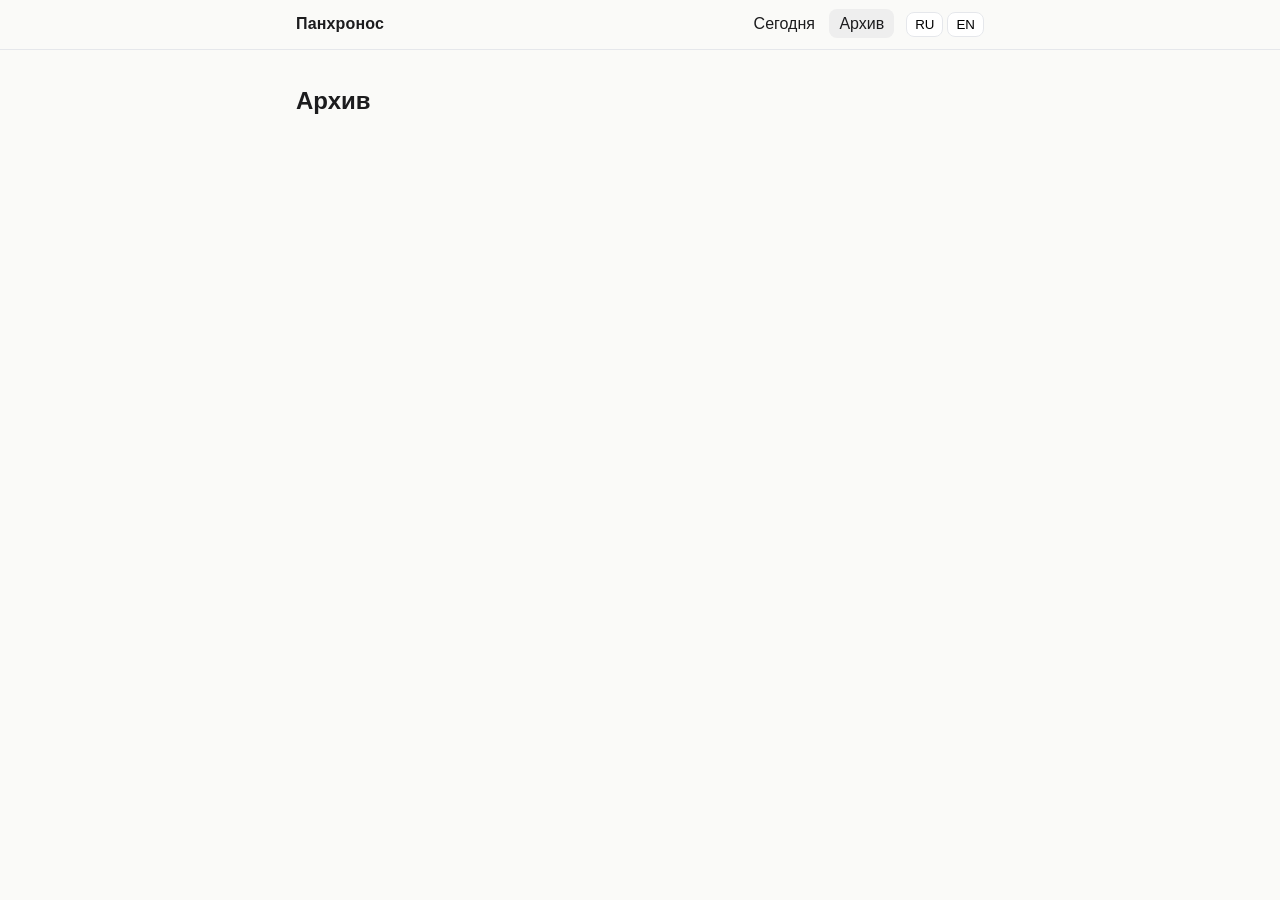
==== archive.html @ 98a526c9 "Panchronos MVP: diary Answer-Thought-Question, lag N-14, Supabase, RU/EN" ====
<!doctype html>
<html lang="ru">
<head>
  <meta charset="utf-8" />
  <meta name="viewport" content="width=device-width, initial-scale=1" />
  <title>Панхронос — Архив</title>
  <link rel="stylesheet" href="./styles.css" />
</head>
<body data-page="archive">
  <header class="topbar">
    <div class="topbar-inner">
      <a class="brand" href="./index.html" data-i18n="app.name">Панхронос</a>
      <nav class="nav">
        <a href="./index.html" data-i18n="nav.write">Сегодня</a>
        <a href="./archive.html" class="active" data-i18n="nav.archive">Архив</a>
      </nav>
      <div class="lang-switch">
        <button type="button" data-lang="ru">RU</button>
        <button type="button" data-lang="en">EN</button>
      </div>
      <button type="button" id="logoutBtn" class="linklike" data-i18n="nav.logout" hidden>Выйти</button>
    </div>
  </header>

  <main>
    <h1 data-i18n="archive.title">Архив</h1>
    <div id="notice"></div>
    <div id="archiveList"></div>
  </main>

  <script src="./config.js"></script>
  <script type="module" src="./app.js"></script>
</body>
</html>
---- styles.css ----
/* Панхронос MVP: минимальный чистый UI, адаптив ПК + телефон. */

:root {
  --bg: #fafaf8;
  --card: #ffffff;
  --ink: #1c1c1e;
  --muted: #6b7280;
  --line: #e5e7eb;
  --accent: #111827;
  --radius: 12px;
}

* { box-sizing: border-box; }

body {
  margin: 0;
  background: var(--bg);
  color: var(--ink);
  font-family: -apple-system, BlinkMacSystemFont, "Segoe UI", Roboto, Inter, Arial, sans-serif;
  line-height: 1.55;
}

.topbar {
  position: sticky;
  top: 0;
  z-index: 10;
  background: rgba(250, 250, 248, 0.92);
  backdrop-filter: blur(6px);
  border-bottom: 1px solid var(--line);
}

.topbar-inner {
  max-width: 720px;
  margin: 0 auto;
  padding: 12px 16px;
  display: flex;
  align-items: center;
  gap: 12px;
}

.brand {
  font-weight: 700;
  letter-spacing: 0.01em;
  text-decoration: none;
  color: var(--ink);
  margin-right: auto;
}

.nav a {
  color: var(--ink);
  text-decoration: none;
  padding: 6px 10px;
  border-radius: 8px;
}

.nav a.active, .nav a:hover { background: #eee; }

.lang-switch { display: flex; gap: 4px; align-items: center; }
.lang-switch button {
  border: 1px solid var(--line);
  background: var(--card);
  border-radius: 8px;
  padding: 4px 8px;
  cursor: pointer;
}
.lang-switch button.active { background: var(--accent); color: #fff; border-color: var(--accent); }

main {
  max-width: 720px;
  margin: 0 auto;
  padding: 24px 16px 64px;
}

.card {
  background: var(--card);
  border: 1px solid var(--line);
  border-radius: var(--radius);
  padding: 18px;
  margin: 14px 0;
}

.muted { color: var(--muted); }
.small { font-size: 0.9em; }

h1 { font-size: 1.5rem; margin: 8px 0 4px; }
h2 { font-size: 1.1rem; margin: 0 0 8px; }

label { display: block; font-weight: 600; margin: 14px 0 6px; }

textarea, input[type="email"], input[type="password"] {
  width: 100%;
  border: 1px solid var(--line);
  border-radius: 10px;
  padding: 10px 12px;
  font: inherit;
  background: #fff;
  color: var(--ink);
}

textarea { min-height: 110px; resize: vertical; }
textarea:disabled { background: #f3f4f6; color: #9ca3af; }

button.primary {
  background: var(--accent);
  color: #fff;
  border: none;
  border-radius: 10px;
  padding: 10px 16px;
  font: inherit;
  cursor: pointer;
  margin-top: 14px;
}
button.primary:disabled { opacity: 0.5; cursor: default; }
button.linklike {
  background: none; border: none; padding: 0;
  color: var(--ink); text-decoration: underline; cursor: pointer; font: inherit;
}

.tabs { display: flex; gap: 8px; margin: 12px 0; }
.tabs button {
  border: 1px solid var(--line);
  background: #fff;
  border-radius: 999px;
  padding: 6px 12px;
  cursor: pointer;
  font: inherit;
}
.tabs button.active { background: var(--accent); color: #fff; border-color: var(--accent); }

.context {
  border-left: 3px solid var(--line);
  padding: 8px 12px;
  margin: 10px 0;
  background: #f9fafb;
  border-radius: 0 8px 8px 0;
  white-space: pre-wrap;
}

.entry p { margin: 0 0 0.9em; white-space: pre-wrap; }
.entry p:last-child { margin-bottom: 0; }

.notice { padding: 10px 12px; border-radius: 10px; background: #f3f4f6; margin: 12px 0; }
.notice.error { background: #fef2f2; border: 1px solid #fecaca; }
.notice.ok { background: #f0fdf4; border: 1px solid #bbf7d0; }

.row { display: flex; gap: 10px; align-items: center; flex-wrap: wrap; }

@media (max-width: 560px) {
  main { padding: 16px 12px 48px; }
  h1 { font-size: 1.3rem; }
  .topbar-inner { padding: 10px 12px; }
}
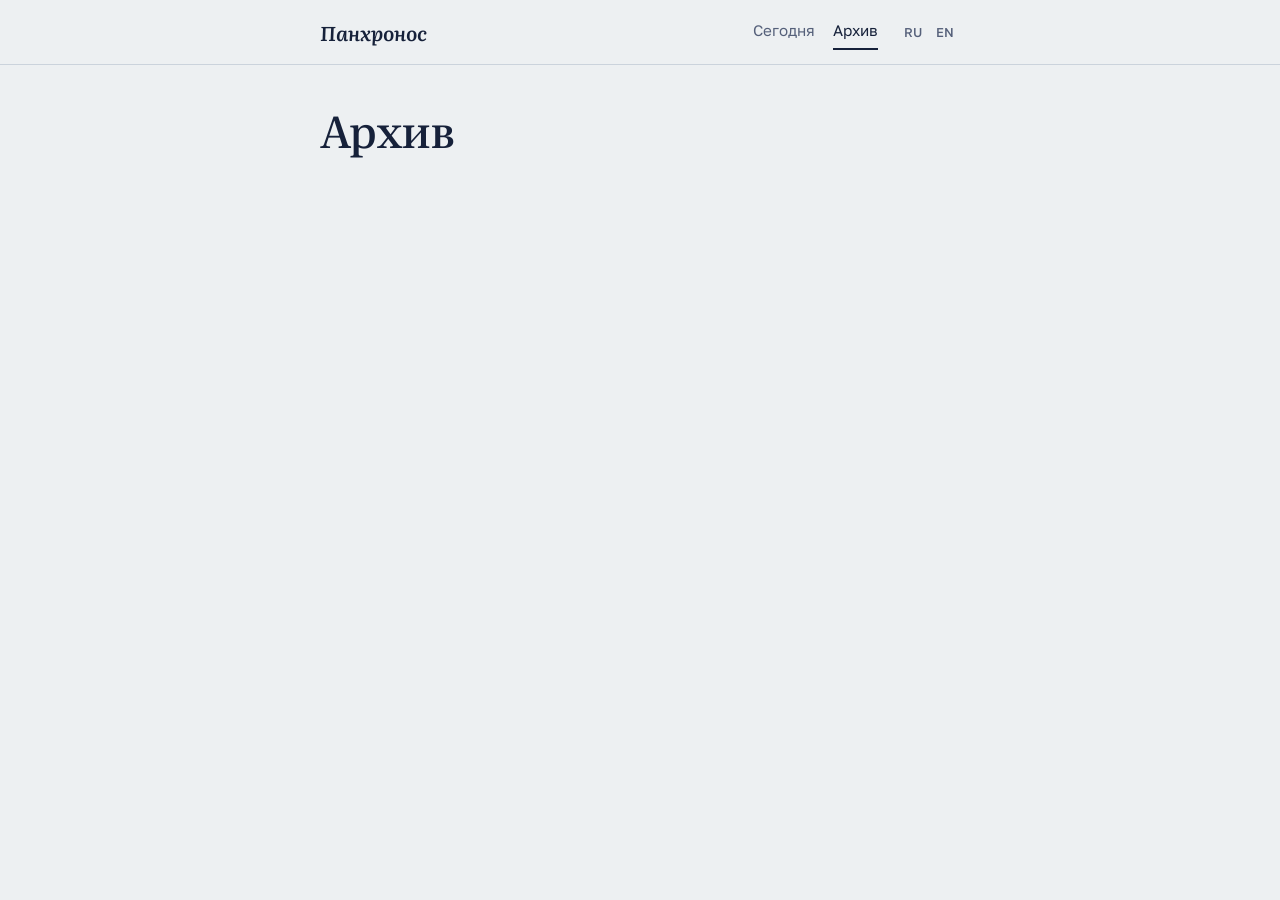
==== commit 1f1aac81: "Redesign: three times (past/present/future), lag rail, serif typography, dark mode" ====
--- a/archive.html
+++ b/archive.html
@@ -4,6 +4,11 @@
   <meta charset="utf-8" />
   <meta name="viewport" content="width=device-width, initial-scale=1" />
   <title>Панхронос — Архив</title>
+  <meta name="theme-color" content="#edf0f2" media="(prefers-color-scheme: light)" />
+  <meta name="theme-color" content="#10151f" media="(prefers-color-scheme: dark)" />
+  <link rel="preconnect" href="https://fonts.googleapis.com" />
+  <link rel="preconnect" href="https://fonts.gstatic.com" crossorigin />
+  <link href="https://fonts.googleapis.com/css2?family=Golos+Text:wght@400;500;600&family=Literata:ital,opsz,wght@0,7..72,400..600;1,7..72,400..600&display=swap&subset=cyrillic" rel="stylesheet" />
   <link rel="stylesheet" href="./styles.css" />
 </head>
 <body data-page="archive">
@@ -25,7 +30,7 @@
   <main>
     <h1 data-i18n="archive.title">Архив</h1>
     <div id="notice"></div>
-    <div id="archiveList"></div>
+    <div id="archiveList" class="archive-list"></div>
   </main>
 
   <script src="./config.js"></script>
--- a/styles.css
+++ b/styles.css
@@ -1,152 +1,184 @@
-/* Панхронос MVP: минимальный чистый UI, адаптив ПК + телефон. */
+/* Панхронос — три времени: ответ (прошлое), мысль (сейчас), вопрос (будущее). */
 
 :root {
-  --bg: #fafaf8;
-  --card: #ffffff;
-  --ink: #1c1c1e;
-  --muted: #6b7280;
-  --line: #e5e7eb;
-  --accent: #111827;
-  --radius: 12px;
+  --paper: #edf0f2;
+  --sheet: #f8f9fa;
+  --ink: #16213a;
+  --muted: #55607a;
+  --line: #cbd3dc;
+  --past: #2c6e6a;
+  --future: #6d4fa3;
+  --err: #a1262b;
+  --radius: 6px;
+  --serif: "Literata", "Georgia", "Times New Roman", serif;
+  --sans: "Golos Text", system-ui, -apple-system, "Segoe UI", Roboto, Arial, sans-serif;
+  color-scheme: light dark;
+}
+@media (prefers-color-scheme: dark) {
+  :root {
+    --paper: #10151f;
+    --sheet: #171e2b;
+    --ink: #e6eaf2;
+    --muted: #9aa6bd;
+    --line: #2a3446;
+    --past: #62bdb5;
+    --future: #b9a2ec;
+    --err: #ff8f94;
+  }
 }
 
 * { box-sizing: border-box; }
-
+html { -webkit-text-size-adjust: 100%; }
 body {
   margin: 0;
-  background: var(--bg);
+  background: var(--paper);
   color: var(--ink);
-  font-family: -apple-system, BlinkMacSystemFont, "Segoe UI", Roboto, Inter, Arial, sans-serif;
-  line-height: 1.55;
+  font-family: var(--serif);
+  font-size: 1.0625rem;
+  line-height: 1.7;
 }
+:focus-visible { outline: 2px solid var(--past); outline-offset: 3px; }
+.sr-only { position: absolute; width: 1px; height: 1px; overflow: hidden; clip: rect(0 0 0 0); white-space: nowrap; }
 
-.topbar {
-  position: sticky;
-  top: 0;
-  z-index: 10;
-  background: rgba(250, 250, 248, 0.92);
-  backdrop-filter: blur(6px);
-  border-bottom: 1px solid var(--line);
+/* ---------- шапка ---------- */
+.topbar { border-bottom: 1px solid var(--line); font-family: var(--sans); }
+.topbar-inner {
+  max-width: 680px; margin: 0 auto; padding: 14px 20px;
+  display: flex; align-items: center; gap: 20px;
 }
+.brand {
+  margin-right: auto; color: var(--ink); text-decoration: none;
+  font-family: var(--serif); font-style: italic; font-weight: 600; font-size: 1.25rem;
+}
+.nav { display: flex; gap: 18px; }
+.nav a {
+  color: var(--muted); text-decoration: none; font-size: 0.95rem;
+  padding: 4px 0; border-bottom: 2px solid transparent;
+}
+.nav a:hover { color: var(--ink); }
+.nav a.active { color: var(--ink); border-bottom-color: var(--ink); }
+.lang-switch { display: flex; gap: 2px; }
+.lang-switch button {
+  font: 500 0.8rem var(--sans); color: var(--muted); background: none;
+  border: 0; border-radius: 4px; padding: 4px 6px; cursor: pointer;
+}
+.lang-switch button.active { color: var(--paper); background: var(--ink); }
 
-.topbar-inner {
-  max-width: 720px;
-  margin: 0 auto;
-  padding: 12px 16px;
-  display: flex;
-  align-items: center;
-  gap: 12px;
+main { max-width: 680px; margin: 0 auto; padding: 40px 20px 96px; }
+
+/* ---------- типографика ---------- */
+h1 { font-weight: 500; font-size: 2.75rem; line-height: 1.1; letter-spacing: -0.015em; margin: 0 0 28px; }
+h2 { font: 600 0.95rem var(--sans); margin: 0 0 10px; color: var(--muted); }
+p { margin: 0 0 1em; }
+.muted { color: var(--muted); }
+.small { font-size: 0.9rem; font-family: var(--sans); }
+.lede { font-size: 1.75rem; line-height: 1.3; font-weight: 400; max-width: 22ch; margin: 0 0 36px; }
+
+/* секции больше не карточки: страница = лист */
+.card { margin: 0; }
+.card + .card { margin-top: 32px; }
+
+/* ---------- «лаг»: 14 записей между вопросом и ответом ---------- */
+.rail { margin: 0 0 32px; font: 500 0.8rem var(--sans); color: var(--muted); }
+.rail ol { list-style: none; margin: 0 0 8px; padding: 0; display: flex; gap: 6px; }
+.rail li {
+  flex: 1; height: 28px; border-radius: 3px;
+  border: 1.5px solid var(--future); background: transparent;
+  animation: tick 0.4s ease-out both; animation-delay: calc(var(--i) * 28ms);
 }
+.rail li.is-void { border-style: dashed; border-color: var(--line); }
+.rail li.is-answering { background: var(--past); border-color: var(--past); }
+.rail li.is-today { background: var(--future); border-color: var(--future); }
+.rail-ends { display: flex; justify-content: space-between; }
+@keyframes tick { from { transform: scaleY(0.2); opacity: 0; } }
 
-.brand {
-  font-weight: 700;
-  letter-spacing: 0.01em;
-  text-decoration: none;
-  color: var(--ink);
-  margin-right: auto;
-}
-
-.nav a {
-  color: var(--ink);
-  text-decoration: none;
-  padding: 6px 10px;
-  border-radius: 8px;
-}
-
-.nav a.active, .nav a:hover { background: #eee; }
-
-.lang-switch { display: flex; gap: 4px; align-items: center; }
-.lang-switch button {
-  border: 1px solid var(--line);
-  background: var(--card);
-  border-radius: 8px;
-  padding: 4px 8px;
-  cursor: pointer;
-}
-.lang-switch button.active { background: var(--accent); color: #fff; border-color: var(--accent); }
-
-main {
-  max-width: 720px;
-  margin: 0 auto;
-  padding: 24px 16px 64px;
-}
-
-.card {
-  background: var(--card);
-  border: 1px solid var(--line);
-  border-radius: var(--radius);
-  padding: 18px;
-  margin: 14px 0;
-}
-
-.muted { color: var(--muted); }
-.small { font-size: 0.9em; }
-
-h1 { font-size: 1.5rem; margin: 8px 0 4px; }
-h2 { font-size: 1.1rem; margin: 0 0 8px; }
-
-label { display: block; font-weight: 600; margin: 14px 0 6px; }
+/* ---------- форма ---------- */
+.field { margin: 0 0 20px; --tone: var(--ink); }
+.field--past { --tone: var(--past); }
+.field--future { --tone: var(--future); }
+label { display: block; font: 600 0.95rem var(--sans); color: var(--tone, var(--ink)); margin: 0 0 6px; }
+.field label { color: var(--tone); }
 
 textarea, input[type="email"], input[type="password"] {
-  width: 100%;
-  border: 1px solid var(--line);
-  border-radius: 10px;
-  padding: 10px 12px;
-  font: inherit;
-  background: #fff;
-  color: var(--ink);
+  width: 100%; font: inherit; color: var(--ink); background: var(--sheet);
+  border: 1px solid var(--line); border-radius: var(--radius); padding: 12px 14px;
 }
-
-textarea { min-height: 110px; resize: vertical; }
-textarea:disabled { background: #f3f4f6; color: #9ca3af; }
+textarea {
+  min-height: 7.5em; resize: vertical; line-height: 1.65;
+  border-left: 4px solid var(--tone, var(--line));
+  field-sizing: content;
+}
+textarea:focus, input:focus { outline: 2px solid var(--tone, var(--past)); outline-offset: 1px; }
+textarea:disabled {
+  min-height: 3.5em; background: transparent; border-style: dashed;
+  border-left-style: dashed; color: var(--muted); cursor: not-allowed;
+}
+textarea::placeholder, input::placeholder { color: var(--muted); opacity: 0.85; }
+input[type="email"], input[type="password"] { font-family: var(--sans); margin-bottom: 16px; }
 
 button.primary {
-  background: var(--accent);
-  color: #fff;
-  border: none;
-  border-radius: 10px;
-  padding: 10px 16px;
-  font: inherit;
-  cursor: pointer;
-  margin-top: 14px;
+  font: 600 1rem var(--sans); color: var(--paper); background: var(--ink);
+  border: 0; border-radius: var(--radius); padding: 13px 24px; cursor: pointer; margin-top: 8px;
 }
-button.primary:disabled { opacity: 0.5; cursor: default; }
+button.primary:hover { opacity: 0.9; }
+button.primary:disabled { opacity: 0.45; cursor: default; }
 button.linklike {
-  background: none; border: none; padding: 0;
-  color: var(--ink); text-decoration: underline; cursor: pointer; font: inherit;
+  font: inherit; font-family: var(--sans); font-size: 0.9rem; color: var(--muted);
+  background: none; border: 0; padding: 0; text-decoration: underline; cursor: pointer;
 }
+button.linklike:hover { color: var(--ink); }
 
-.tabs { display: flex; gap: 8px; margin: 12px 0; }
+.tabs { display: flex; gap: 22px; margin: 0 0 24px; border-bottom: 1px solid var(--line); }
 .tabs button {
-  border: 1px solid var(--line);
-  background: #fff;
-  border-radius: 999px;
-  padding: 6px 12px;
-  cursor: pointer;
-  font: inherit;
+  font: 500 1rem var(--sans); color: var(--muted); background: none; border: 0;
+  padding: 8px 0; margin-bottom: -1px; border-bottom: 2px solid transparent; cursor: pointer;
 }
-.tabs button.active { background: var(--accent); color: #fff; border-color: var(--accent); }
+.tabs button.active { color: var(--ink); border-bottom-color: var(--ink); }
+#authSection form { max-width: 380px; }
 
+/* письмо из прошлого */
 .context {
-  border-left: 3px solid var(--line);
-  padding: 8px 12px;
-  margin: 10px 0;
-  background: #f9fafb;
-  border-radius: 0 8px 8px 0;
-  white-space: pre-wrap;
+  white-space: pre-wrap; margin: 0 0 28px; padding: 4px 0 4px 20px;
+  border-left: 4px solid var(--future); font-style: italic; max-width: 62ch;
 }
+#contextBlock h2 { color: var(--future); }
 
-.entry p { margin: 0 0 0.9em; white-space: pre-wrap; }
-.entry p:last-child { margin-bottom: 0; }
+.footnote { margin-top: 28px; font: 0.85rem var(--sans); color: var(--muted); }
 
-.notice { padding: 10px 12px; border-radius: 10px; background: #f3f4f6; margin: 12px 0; }
-.notice.error { background: #fef2f2; border: 1px solid #fecaca; }
-.notice.ok { background: #f0fdf4; border: 1px solid #bbf7d0; }
+/* «на сегодня всё» */
+#doneSection h1 { font-size: 2.25rem; }
+#countdownText { font-size: 1.5rem; line-height: 1.35; color: var(--ink); max-width: 24ch; }
+#doneSection a { font-family: var(--sans); color: var(--ink); }
 
-.row { display: flex; gap: 10px; align-items: center; flex-wrap: wrap; }
+/* ---------- уведомления ---------- */
+.notice { margin: 0 0 24px; padding: 10px 14px; font: 0.95rem var(--sans); border-left: 4px solid var(--muted); background: var(--sheet); }
+.notice.ok { border-left-color: var(--past); }
+.notice.error { border-left-color: var(--err); color: var(--err); }
+
+/* ---------- архив: нить из записей ---------- */
+.archive-list { position: relative; margin-top: 36px; padding-left: 30px; }
+.archive-list::before { content: ""; position: absolute; left: 5px; top: 8px; bottom: 0; width: 1px; background: var(--line); }
+.entry { position: relative; padding: 0 0 48px; }
+.entry::before {
+  content: ""; position: absolute; left: -30px; top: 0.4em; width: 11px; height: 11px;
+  border-radius: 50%; background: var(--paper); border: 2px solid var(--ink);
+}
+.entry-head { display: flex; align-items: baseline; gap: 12px; margin: 0 0 12px; font-family: var(--sans); }
+.entry-no { font-weight: 600; }
+.entry-head time { color: var(--muted); font-size: 0.9rem; }
+.entry-body { max-width: 62ch; }
+.entry-body p { white-space: pre-wrap; margin: 0 0 1em; }
+.entry-body p.a { color: var(--past); }
+.entry-body p.q { color: var(--future); font-style: italic; margin-bottom: 0; }
+.entry-note { margin: 12px 0 0; font: 0.85rem var(--sans); color: var(--muted); }
 
 @media (max-width: 560px) {
-  main { padding: 16px 12px 48px; }
-  h1 { font-size: 1.3rem; }
-  .topbar-inner { padding: 10px 12px; }
+  body { font-size: 1.02rem; }
+  main { padding: 28px 16px 72px; }
+  h1 { font-size: 2.1rem; }
+  .lede { font-size: 1.45rem; }
+  .topbar-inner { padding: 12px 16px; gap: 12px; flex-wrap: wrap; }
+  .rail ol { gap: 4px; }
+  .rail li { height: 24px; }
 }
+@media (prefers-reduced-motion: reduce) { .rail li { animation: none; } }
